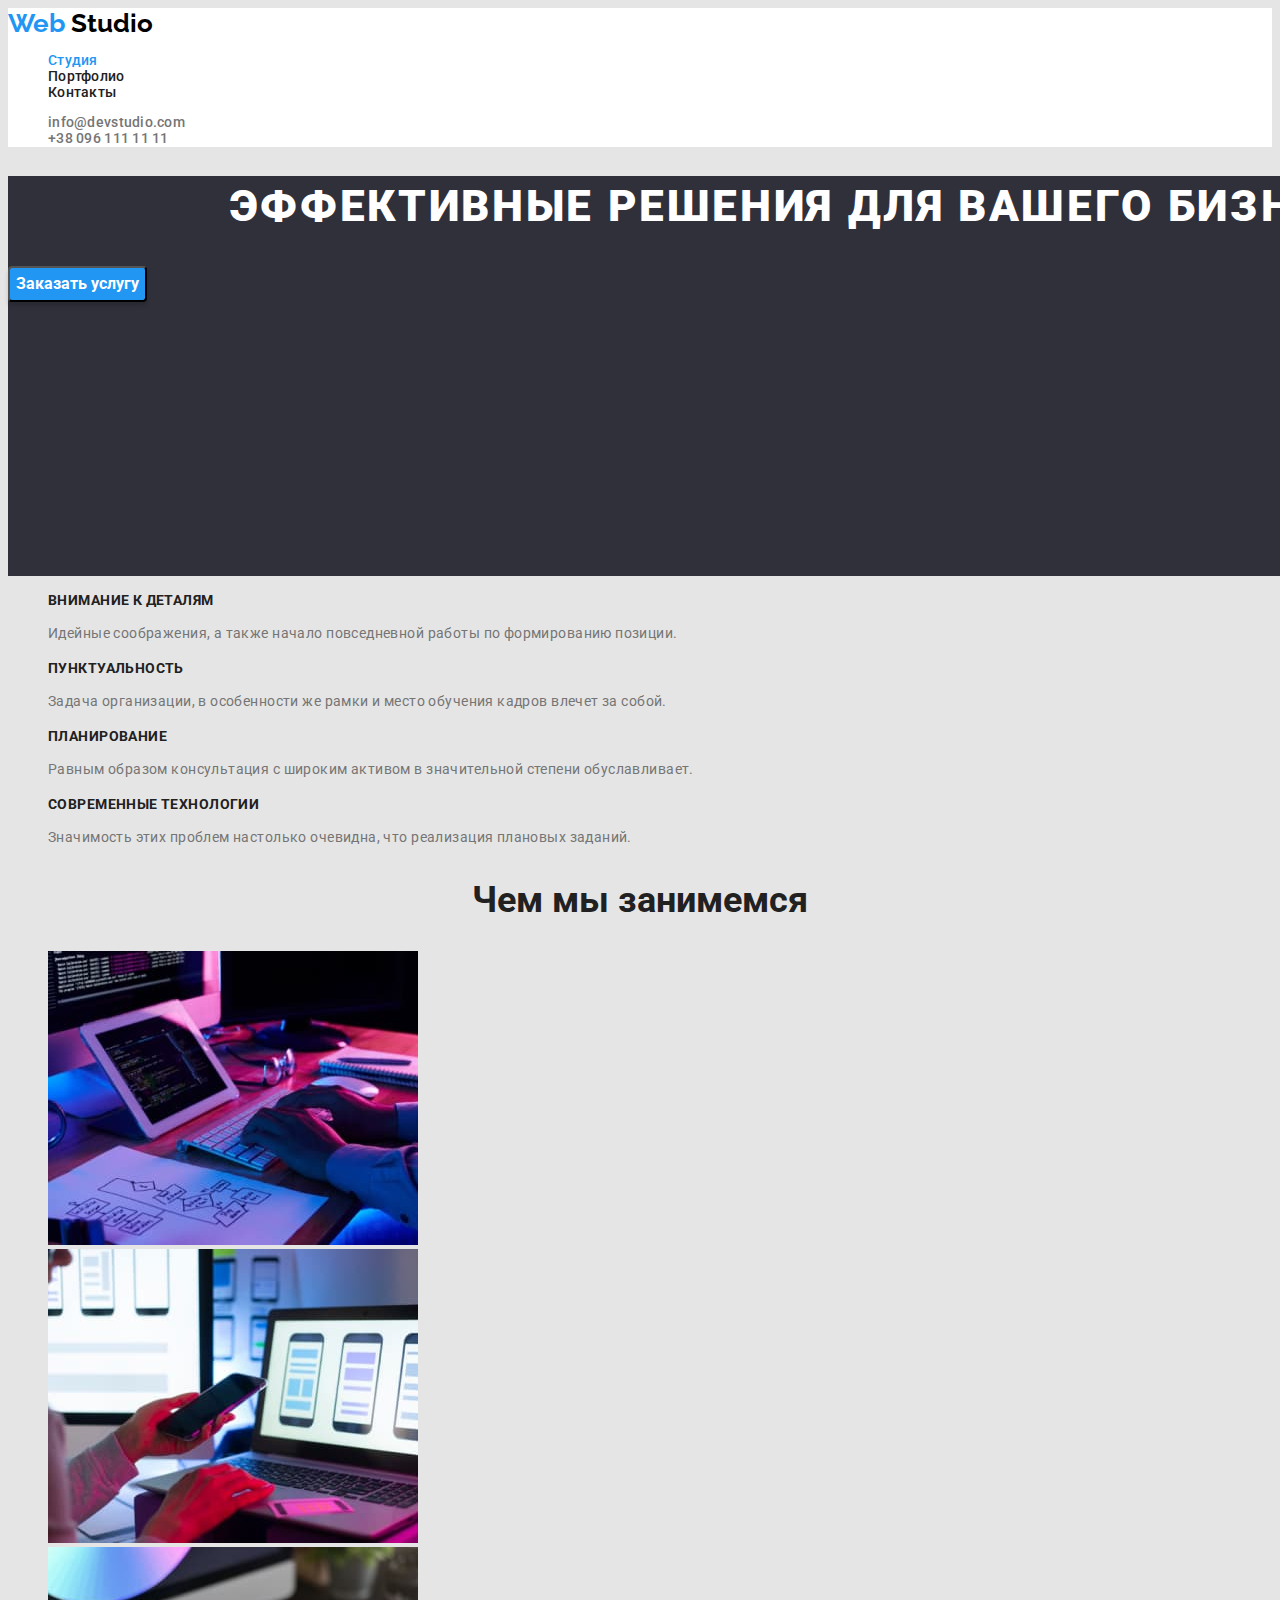
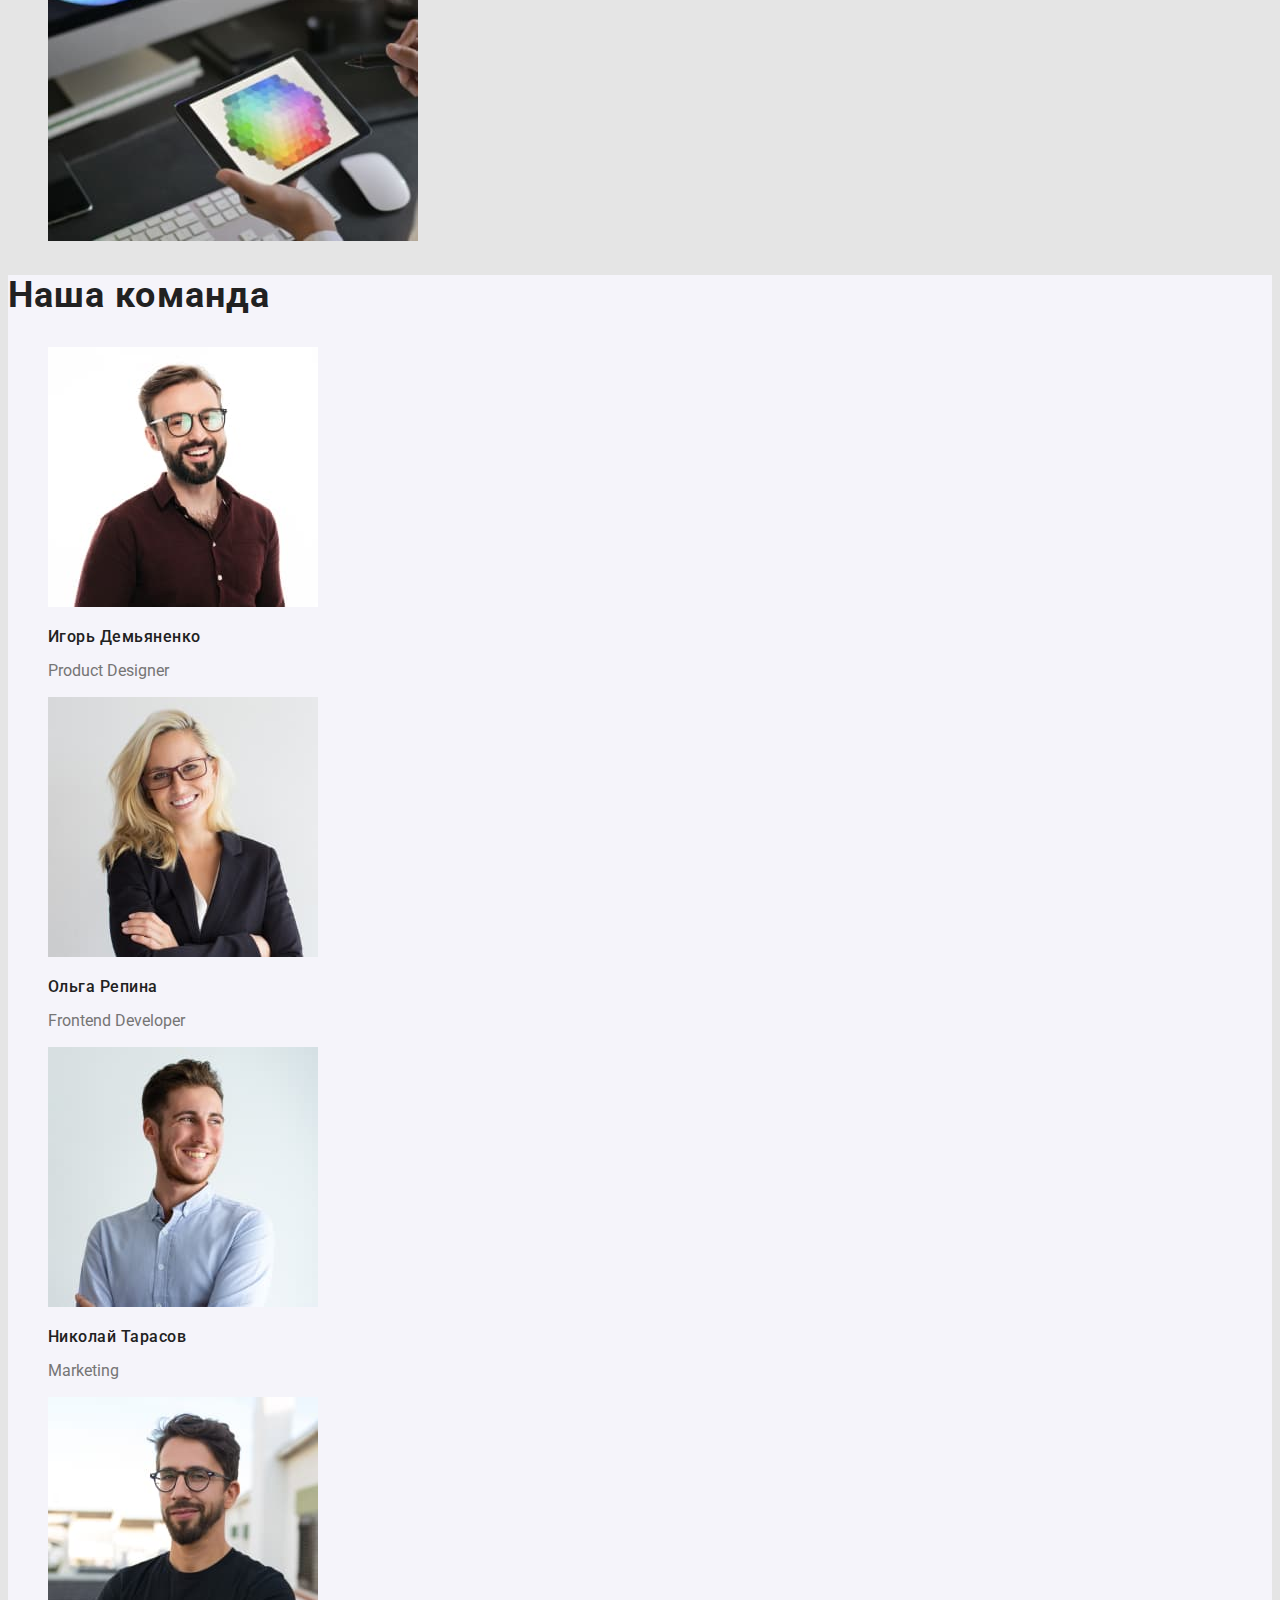
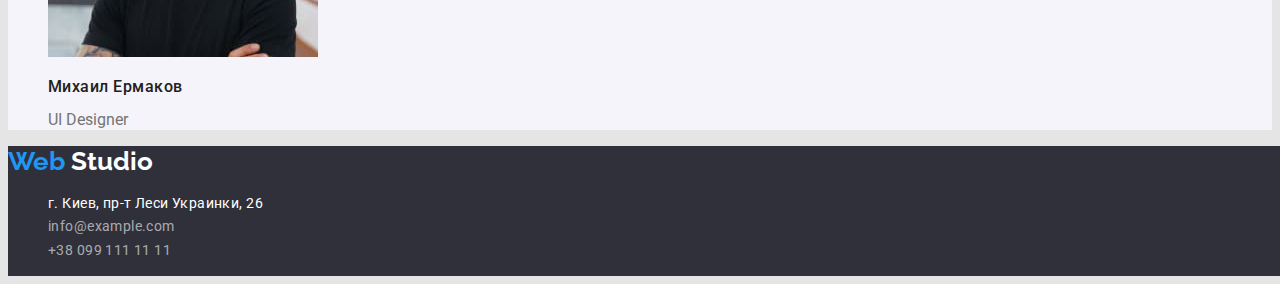
==== index.html @ c4d2dd44 "img" ====
<!DOCTYPE html>
<html lang="en">
    <head>
        <meta charset="UTF-8">
        <meta http-equiv="X-UA-Compatible" content="IE=edge">
        <meta name="viewport" content="width=device-width, initial-scale=1.0">
        <title>WebStudio</title>
        
        <link rel="preconnect" href="https://fonts.googleapis.com">
        <link rel="preconnect" href="https://fonts.gstatic.com" crossorigin>
        <link href="https://fonts.googleapis.com/css2?family=Raleway:wght@700&family=Roboto:wght@400;500;700;900&display=swap" rel="stylesheet">
        <link rel="stylesheet" href="./css/styles.css">
    </head>
    <body>
        <!--Шапка сторінки-->
        <header class="page-header">
            <div class="container">
                <a class="web-studio-link" href="">
                    <span class="web-studio-color-web"> Web </span>
                    <span class="web-studio-color-studio">Studio</span>
                </a>
        <!--Навігація-->
        <nav>
            <ul class="navigation-links list">
                <li> <a class="link current" href="">Студия</a></li>
                <li> <a class="link" href="./portfolio.html">Портфолио</a></li>
                <li> <a class="link" href="#contact">Контакты</a></li>
            </ul>
        </nav>
        <!--Контакты-->
             <ul class="navigation-links list">
                <li><a class="link contacts-mail-links" href="mailto:info@devstudio.com">info@devstudio.com</a></li>
                <li><a class="link contacts-tel-links" href="tel:+380961111111">+38 096 111 11 11</a></li>
            </ul>
            </div>
        </header>
        <!--секция заказа-->
        <main>
            <section class="order">
                <div class="order-title">
                    <h1 class="order-text">Эффективные решения для вашего бизнеса</h1>
                    <button class="order-button" type="button"><span class="button-text">Заказать услугу</span></button>
                </div>
            </section>
            
            <!--секция о нас-->
            <section>
                <ul class="list">
                    <li><h3 class="title">Внимание к деталям</h3>
                    <p class="title-content">Идейные соображения, а также начало повседневной работы по формированию позиции.</p></li>

                    <li><h3 class="title">Пунктуальность</h3>
                        <p class="title-content">Задача организации, в особенности же рамки и место обучения кадров влечет за собой.</p></li>
                        
                        <li><h3 class="title">Планирование</h3>
                            <p class="title-content">Равным образом консультация с широким активом в значительной степени обуславливает.</p></li>

                            <li><h3 class="title">Современные технологии</h3>
                                <p class="title-content"> Значимость этих проблем настолько очевидна, что реализация плановых заданий.</p></li>
                </ul>
            </section>
            <!--Чем мы занимаемся-->
            <section class="work-section">
                <h2 class="title-work">  Чем мы занимемся</h2>
                <ul class="list">
                    <li><img src="./images/work.jpg" alt="work" width="370" height="294"> </li>
                    <li> <img src="./images/computer.jpg" alt="computer" width="370" height="294"></li>
                    <li><img src="./images/tablet.jpg" alt="tablet" width="370" height="294"></li>
                </ul>
            </section>
            <!--Наша команда-->
            <section class="team-section">
                <h2 class="title-team">Наша команда</h2>
                <ul class="list">
                    <li><img src="./images/img-1.jpg" alt="Игорь Демьяненко" width="270" height="260"><h3 class="team-subtitle">Игорь Демьяненко</h3><p class="team-functions">Product Designer</p></li>
                    <li><img src="./images/img-2.jpg" alt="Ольга Репина" width="270" height="260"><h3 class="team-subtitle">Ольга Репина</h3><p class="team-functions">Frontend Developer</p></li>
                    <li><img src="./images/img-3.jpg" alt="Николай Тарасов" width="270" height="260"><h3 class="team-subtitle">Николай Тарасов</h3><p class="team-functions">Marketing</p></li>
                    <li><img src="./images/img-4.jpg" alt="Михаил Ермаков" width="270" height="260"><h3 class="team-subtitle">Михаил Ермаков</h3><p class="team-functions">UI Designer</p></li>
                </ul>
            </section>
        </main>
        <footer class="contact">
            <a class="web-studio-link" href="">
                <span class="web-studio-color-web"> Web </span>
                <span class="web-studio-color-studio-footer">Studio</span>
            </a>
            <address>
                <ul id="contact" class="list list-contact">
                    <li><a class="link contact-link-maps" href=" https://www.google.com/maps/place/%D0%B1%D1%83%D0%BB%D1%8C%D0%B2%D0%B0%D1%80+%D0%9B%D0%B5%D1%81%D1%96+%D0%A3%D0%BA%D1%80%D0%B0%D1%97%D0%BD%D0%BA%D0%B8,+26,+%D0%9A%D0%B8%D1%97%D0%B2,+02000/@50.4265804,30.5296525,15z/data=!3m1!4b1!4m5!3m4!1s0x40d4cf0e033ecbe9:0x57a4dffefec77da0!8m2!3d50.4265807!4d30.5383858"> г. Киев, пр-т Леси Украинки, 26</a></li>
                    <li><a class="link contact-link-mail" href="mailto:info@example.com">info@example.com</a></li>
                    <li><a class="link contact-link-tel" href="tel:+380991111111">+38 099 111 11 11</a></li>
                </ul>
            </address>
        </footer>
    </body>
</html>
---- css/styles.css ----
body{
  
  font-family: 'Roboto', sans-serif;
  font-weight: normal;
  background: #E5E5E5;
  color: #212121;
}
.img {
  display: block;
  max-width: 100%;
  height: auto;
}
:root{
  --brand-color: #212121;

}
.link{
  color: #212121;
  text-decoration: none;
}
/*header*/
.page-header{
  background: #FFFFFF;

}
.list{
  list-style: none;
}
.web-studio-link{
  text-decoration: none;

}

.web-studio-color-web{
  font-weight: bold;
  font-size: 26px;
  line-height: 31px;
  color: #2196F3;
  font-family: Raleway;
  font-style: normal;
  font-weight: bold;
  font-size: 26px;
  line-height: 1.19;
  
  
  
}
.web-studio-color-studio{
  font-weight: bold;
  font-size: 26px;
  line-height: 31px;
  color: #000;
  font-family: Raleway;
  font-style: normal;
  font-weight: bold;
  font-size: 26px;
  line-height: 1.19;

}
/*nav */

.navigation-links{
  font-weight: 500;
  font-size: 14px;
  letter-spacing: 0.02em;
  line-height: 1.14;
  
}
.contacts-mail-links,
.contacts-tel-links{
  color: #757575
}
.navigation-links .link:hover,
.navigation-links .link:focus{
  color: #2196F3;
  
}
.current{
  color:#2196F3 ;
}
.contacts-mail-links .link:hover,
.contacts-mail-links .link:focus{
  color: #2196F3;
}


/*order-main */

.order{
  width: 1600px;
  height: 400px;
  left: 0px;
  top: 80px;

  background: #2F303A;
}
.order-text{
 
  font-weight: 900;
  font-size: 44px;
  line-height: 60px;
  text-align: center;
  color: #fff;
  letter-spacing: 0.06em;
  text-transform: uppercase;
}
/*button */

.order-button{

  background: #2196F3;
  box-shadow: 0px 4px 4px rgba(0, 0, 0, 0.15);
  border-radius: 4px;
  color: #fff;

}
.order-button .button:hover,
.order-button .button:focus{
  color: #188CE8;
}
.button-text{
  font-family: Roboto;
  font-style: normal;
  font-weight: bold;
  font-size: 16px;
  line-height: 1.87;
  
}
/*title */


.title{
  font-weight: bold;
  font-size: 14px;
  line-height: 1,14;
  letter-spacing: 0.03em;
  text-transform: uppercase;
}

.title-content{
  font-size: 14px;
  line-height: 1.71;
  color: #757575;
  letter-spacing: 0.03em;
}
.work-section{
  background: #E5E5E5;
}
.title-work{
  font-weight: bold;
  font-size: 36px;
  line-height: 1.16;
  text-align: center;
  }
  /* team*/
  .team-section{
    background: #F5F4FA;
  }
  .title-team{
    font-weight: bold;
    font-size: 36px;
    line-height: 1.16;
    letter-spacing: 0.03em;
  }
.team-subtitle{
  font-weight: 500;
  font-size: 16px;
  line-height: 1.187;
  letter-spacing: 0.03em;
}
.team-functions{
  font-size: 16px;
  line-height: 1.18;
  color: #757575;
}
/*contact */

.contact{
width: 1600px;
height: 130px;
left: 0px;
top: 2097px;
background: #2F303A;
}
.contact-link{
  color: #757575;
}
.list-contact .link:hover,
.list-contact .link:focus{
  color: #2196F3;
}

/*button*/
.button-portfolio,
.order-button{
  cursor: pointer;
}
.button-portfolio{ 
  background: #F5F4FA;
  border-radius: 4px;
  color: var(--brand-color);
}

.button-portfolio:hover,
.button-portfolio:focus{
  background-color: #2196F3;
  color: #F5F4FA;
}
.current{
 color: #2196F3;
}
.button-all{
  
  font-family: Roboto;
 
  font-weight: 500;
  font-size: 16px;
  line-height: 1.62;
  letter-spacing: 0.03em;
  width: 73px;
  height: 38px;
  left: 495px;
  top: 174px;
}
.button-web{
  font-family: Roboto;
  font-weight: 500;
  font-size: 16px;
  line-height: 1.62;
  letter-spacing: 0.03em;
  width: 128px;
  height: 38px;
  left: 576px;
  top: 174px;
}
.button-app{
  font-family: Roboto;
  font-weight: 500;
  font-size: 16px;
  line-height: 1.62;
  letter-spacing: 0.03em;
  width: 145px;
  height: 38px;
  left: 712px;
  top: 174px;
}
.button-design{
  font-family: Roboto;
  font-weight: 500;
  font-size: 16px;
  line-height: 1.62;
  letter-spacing: 0.03em;
  width: 103px;
  height: 38px;
  left: 865px;
  top: 174px;
}
.button-marketing{
  font-family: Roboto;
  font-weight: 500;
  font-size: 16px;
  line-height: 1.62;
  letter-spacing: 0.03em;
  width: 130px;
  height: 38px;
  left: 976px;
  top: 174px;
}

/*portfolio */
.portfolio{
  font-weight: 500;
  font-size: 16px;
  line-height: 1.62;
}
.title-portfolio{
  font-weight: bold;
  font-size: 18px;
  line-height: 2;
  letter-spacing: 0.06em;
}


.title-function{

  font-size: 16px;
  line-height: 1.87;
  color: #757575;
  letter-spacing: 0.03em;
}

/*footer*/
.web-studio-color-studio-footer{
  font-weight: bold;
  font-size: 26px;
  line-height: 31px;
  color: #fff;
  font-family: Raleway;
  font-style: normal;
  font-weight: bold;
  font-size: 26px;
  line-height: 1.19;
}
  .contact-link-maps{
  font-style: normal;
  font-weight: normal;
  font-size: 14px;
  line-height: 1.5;
  color: #fff;
  letter-spacing: 0.03em;
  } 
.contact-link-mail,
.contact-link-tel{
  font-style: normal;
  font-weight: normal;
  font-size: 14px;
  line-height: 24px;
  letter-spacing: 0.03em;
  color: rgba(255, 255, 255, 0.6);
  }
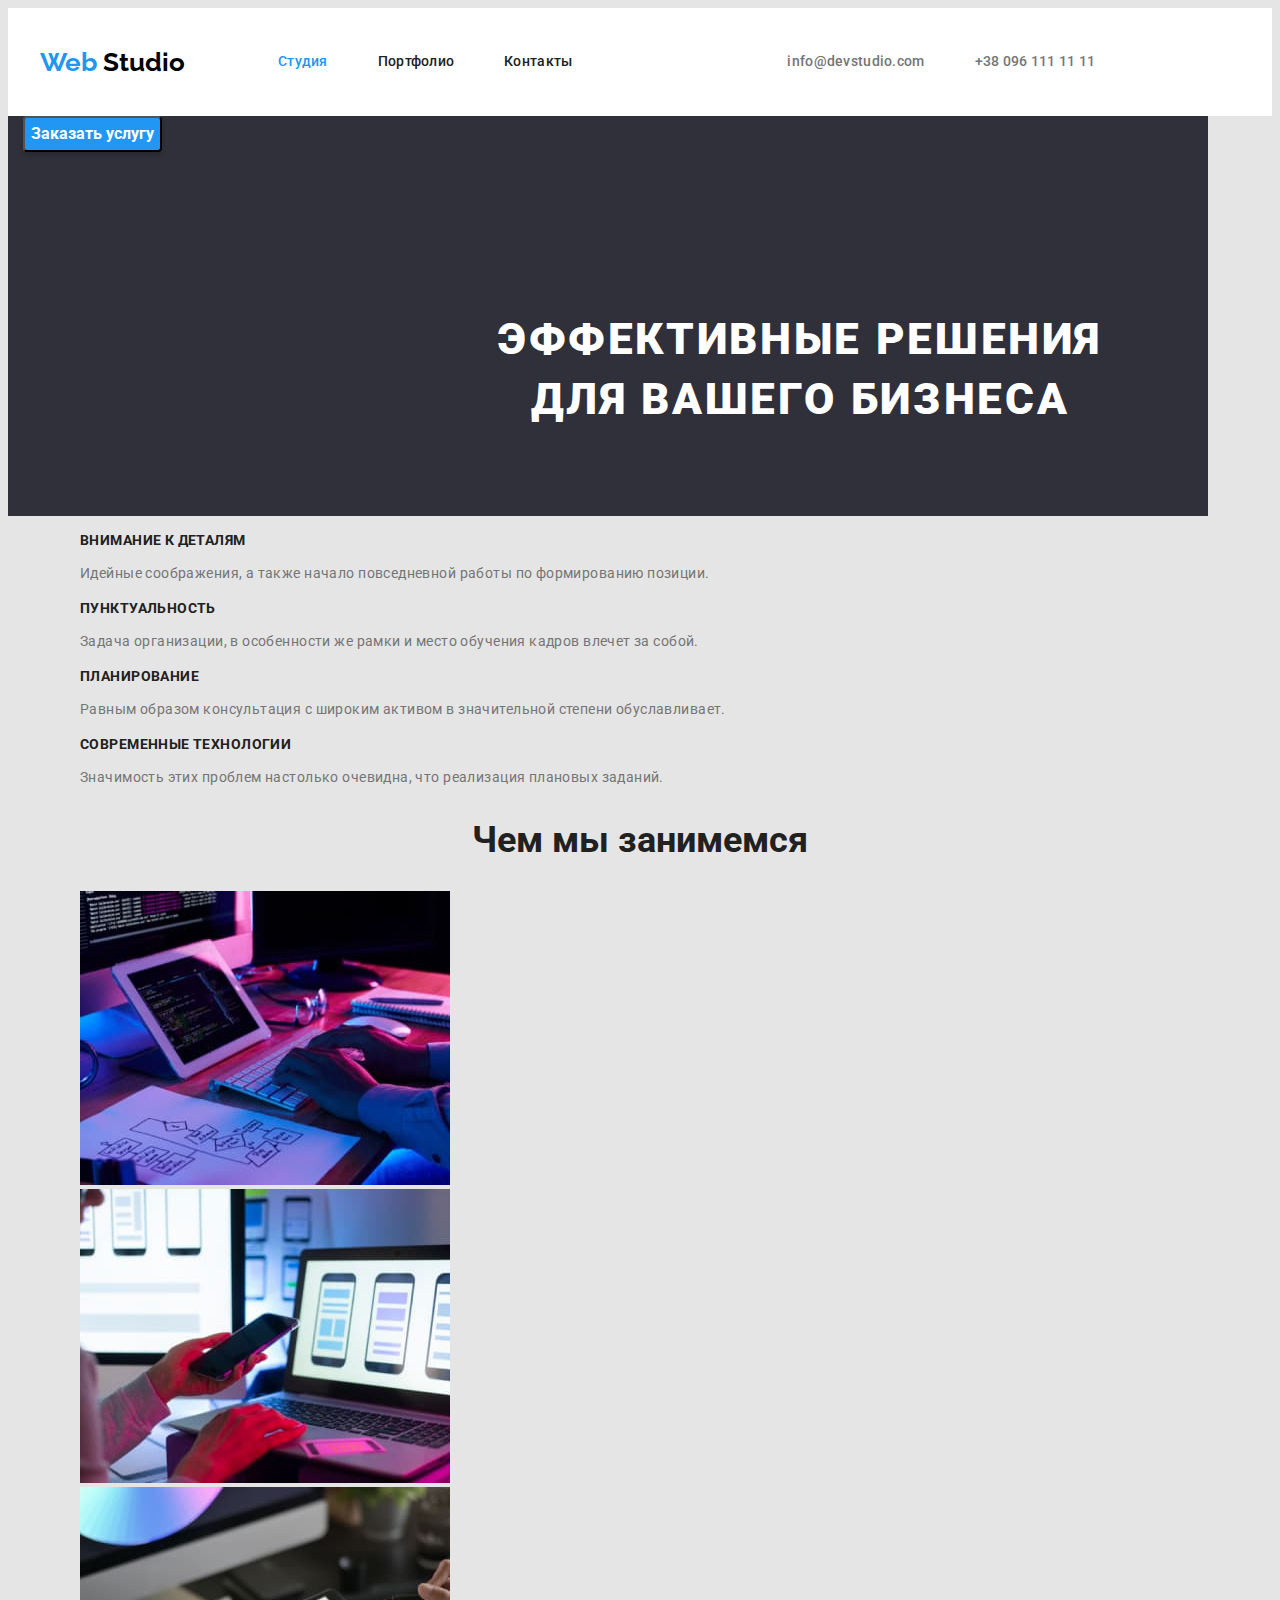
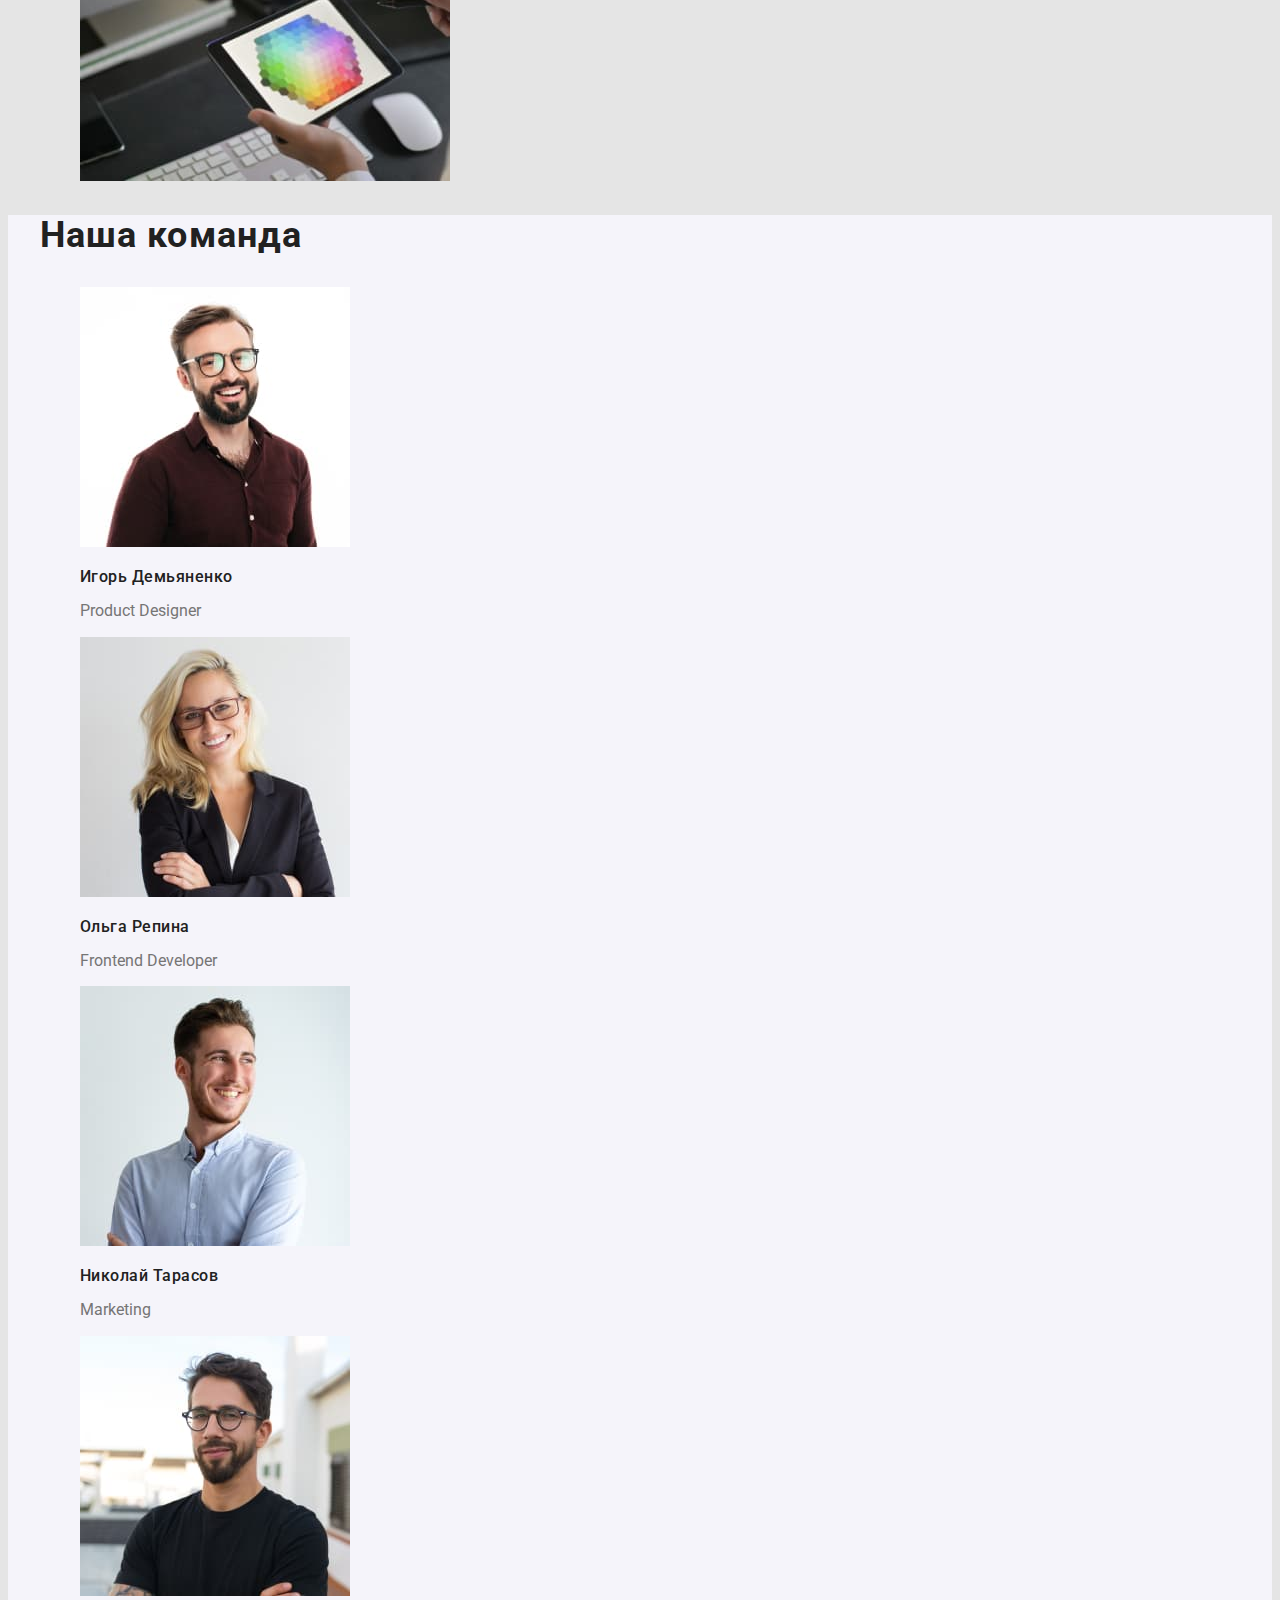
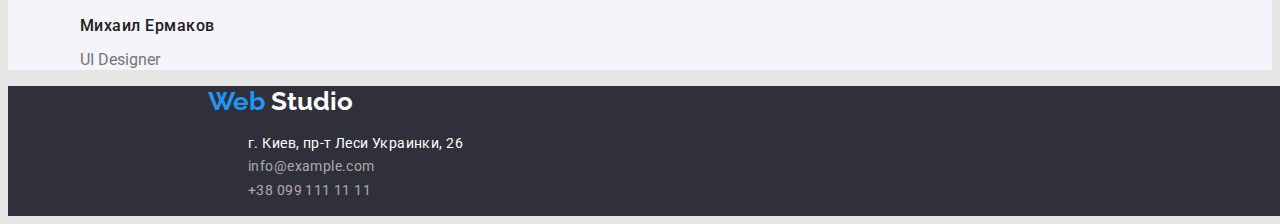
==== commit c8b06f78: "margin nav" ====
--- a/index.html
+++ b/index.html
@@ -12,32 +12,35 @@
         <link rel="stylesheet" href="./css/styles.css">
     </head>
     <body>
+        
         <!--Шапка сторінки-->
         <header class="page-header">
-            <div class="container">
+            <div class="container header-container">
                 <a class="web-studio-link" href="">
                     <span class="web-studio-color-web"> Web </span>
                     <span class="web-studio-color-studio">Studio</span>
                 </a>
         <!--Навігація-->
-        <nav>
-            <ul class="navigation-links list">
-                <li> <a class="link current" href="">Студия</a></li>
-                <li> <a class="link" href="./portfolio.html">Портфолио</a></li>
-                <li> <a class="link" href="#contact">Контакты</a></li>
+        <nav >
+            <ul class="navigation-links list ">
+                <li class="navigation-list"> <a class="link current" href="">Студия</a></li>
+                <li class="navigation-list"> <a class="link" href="./portfolio.html">Портфолио</a></li>
+                <li > <a class="link" href="#contact">Контакты</a></li>
             </ul>
         </nav>
         <!--Контакты-->
-             <ul class="navigation-links list">
-                <li><a class="link contacts-mail-links" href="mailto:info@devstudio.com">info@devstudio.com</a></li>
-                <li><a class="link contacts-tel-links" href="tel:+380961111111">+38 096 111 11 11</a></li>
-            </ul>
+                <div class="header-connect">
+                    <ul class="navigation-links list">
+                        <li><a class="link contacts-mail-links" href="mailto:info@devstudio.com">info@devstudio.com</a></li>
+                        <li><a class="link contacts-tel-links" href="tel:+380961111111">+38 096 111 11 11</a></li>
+                    </ul>
+                </div>
             </div>
         </header>
         <!--секция заказа-->
         <main>
             <section class="order">
-                <div class="order-title">
+                <div class="order-title container">
                     <h1 class="order-text">Эффективные решения для вашего бизнеса</h1>
                     <button class="order-button" type="button"><span class="button-text">Заказать услугу</span></button>
                 </div>
@@ -45,6 +48,7 @@
             
             <!--секция о нас-->
             <section>
+                <div class="container">
                 <ul class="list">
                     <li><h3 class="title">Внимание к деталям</h3>
                     <p class="title-content">Идейные соображения, а также начало повседневной работы по формированию позиции.</p></li>
@@ -58,18 +62,22 @@
                             <li><h3 class="title">Современные технологии</h3>
                                 <p class="title-content"> Значимость этих проблем настолько очевидна, что реализация плановых заданий.</p></li>
                 </ul>
+                </div>
             </section>
             <!--Чем мы занимаемся-->
             <section class="work-section">
+                <div class="container">
                 <h2 class="title-work">  Чем мы занимемся</h2>
                 <ul class="list">
                     <li><img src="./images/work.jpg" alt="work" width="370" height="294"> </li>
-                    <li> <img src="./images/computer.jpg" alt="computer" width="370" height="294"></li>
+                    <li><img src="./images/computer.jpg" alt="computer" width="370" height="294"></li>
                     <li><img src="./images/tablet.jpg" alt="tablet" width="370" height="294"></li>
                 </ul>
+            </div>
             </section>
             <!--Наша команда-->
             <section class="team-section">
+                <div class="container">
                 <h2 class="title-team">Наша команда</h2>
                 <ul class="list">
                     <li><img src="./images/img-1.jpg" alt="Игорь Демьяненко" width="270" height="260"><h3 class="team-subtitle">Игорь Демьяненко</h3><p class="team-functions">Product Designer</p></li>
@@ -77,9 +85,11 @@
                     <li><img src="./images/img-3.jpg" alt="Николай Тарасов" width="270" height="260"><h3 class="team-subtitle">Николай Тарасов</h3><p class="team-functions">Marketing</p></li>
                     <li><img src="./images/img-4.jpg" alt="Михаил Ермаков" width="270" height="260"><h3 class="team-subtitle">Михаил Ермаков</h3><p class="team-functions">UI Designer</p></li>
                 </ul>
+                </div>
             </section>
         </main>
         <footer class="contact">
+            <div class="container">
             <a class="web-studio-link" href="">
                 <span class="web-studio-color-web"> Web </span>
                 <span class="web-studio-color-studio-footer">Studio</span>
@@ -91,6 +101,7 @@
                     <li><a class="link contact-link-tel" href="tel:+380991111111">+38 099 111 11 11</a></li>
                 </ul>
             </address>
+            </div>
         </footer>
     </body>
 </html>--- a/css/styles.css
+++ b/css/styles.css
@@ -10,6 +10,11 @@
   max-width: 100%;
   height: auto;
 }
+.container{
+  width: 1200px;
+  margin: 0 auto;
+  padding: 0 15px;
+}
 :root{
   --brand-color: #212121;
 
@@ -17,6 +22,7 @@
 .link{
   color: #212121;
   text-decoration: none;
+  
 }
 /*header*/
 .page-header{
@@ -28,6 +34,8 @@
 }
 .web-studio-link{
   text-decoration: none;
+  margin-right: 93px;
+  
 
 }
 
@@ -58,13 +66,28 @@
 
 }
 /*nav */
-
+.header-container{
+ 
+  display:flex;
+  align-items: center;
+}
+.header-connect{
+  margin-left: 215px;
+}
+.navigation-list:not(:last-child){
+  margin-right: 50px;
+}
 .navigation-links{
   font-weight: 500;
   font-size: 14px;
   letter-spacing: 0.02em;
   line-height: 1.14;
-  
+  display: flex;
+  padding: 32px 0;
+}
+
+.contacts-mail-links{
+  margin-right: 50px;
 }
 .contacts-mail-links,
 .contacts-tel-links{
@@ -87,15 +110,21 @@
 /*order-main */
 
 .order{
-  width: 1600px;
+  width: 1200px;
   height: 400px;
   left: 0px;
   top: 80px;
-
   background: #2F303A;
 }
+.order-tetle{
+  
+}
 .order-text{
- 
+  position: absolute;
+  width: 696px;
+  height: 120px;
+  left: 452px;
+  top: 280px;
   font-weight: 900;
   font-size: 44px;
   line-height: 60px;
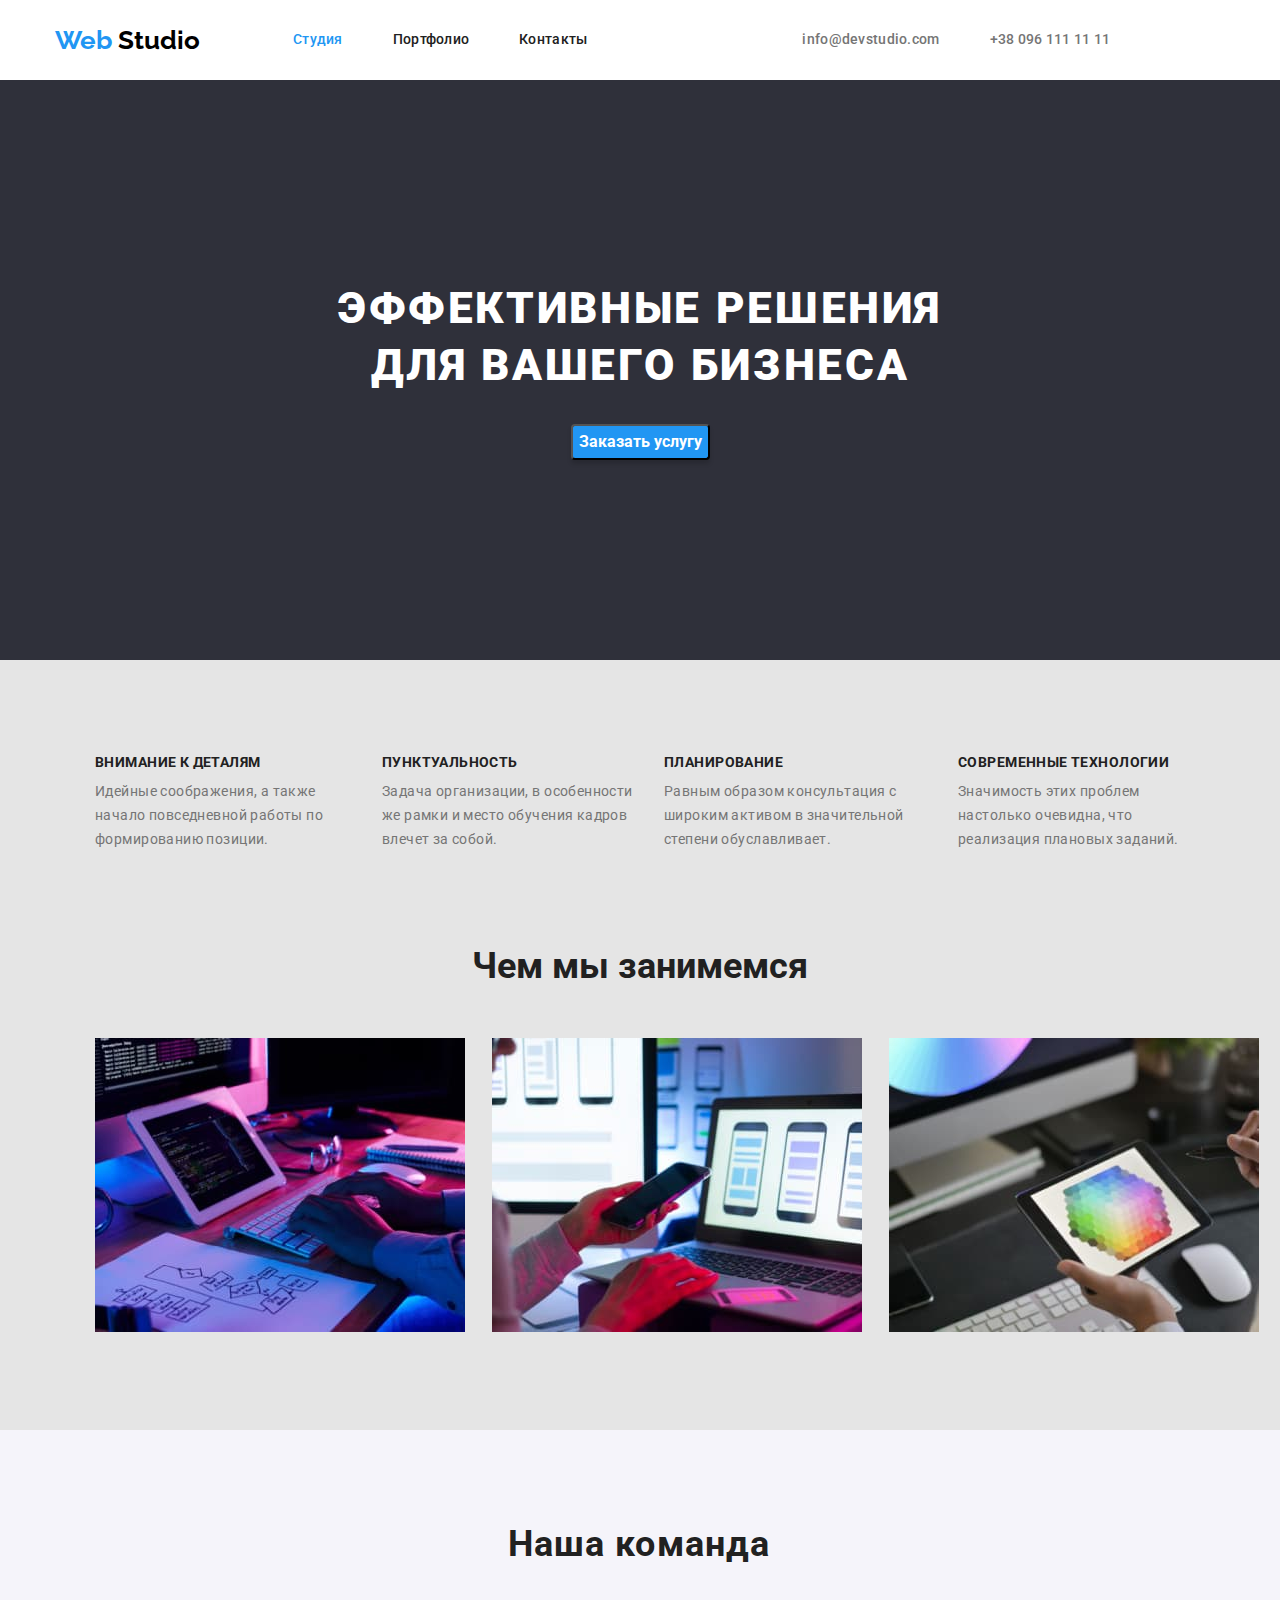
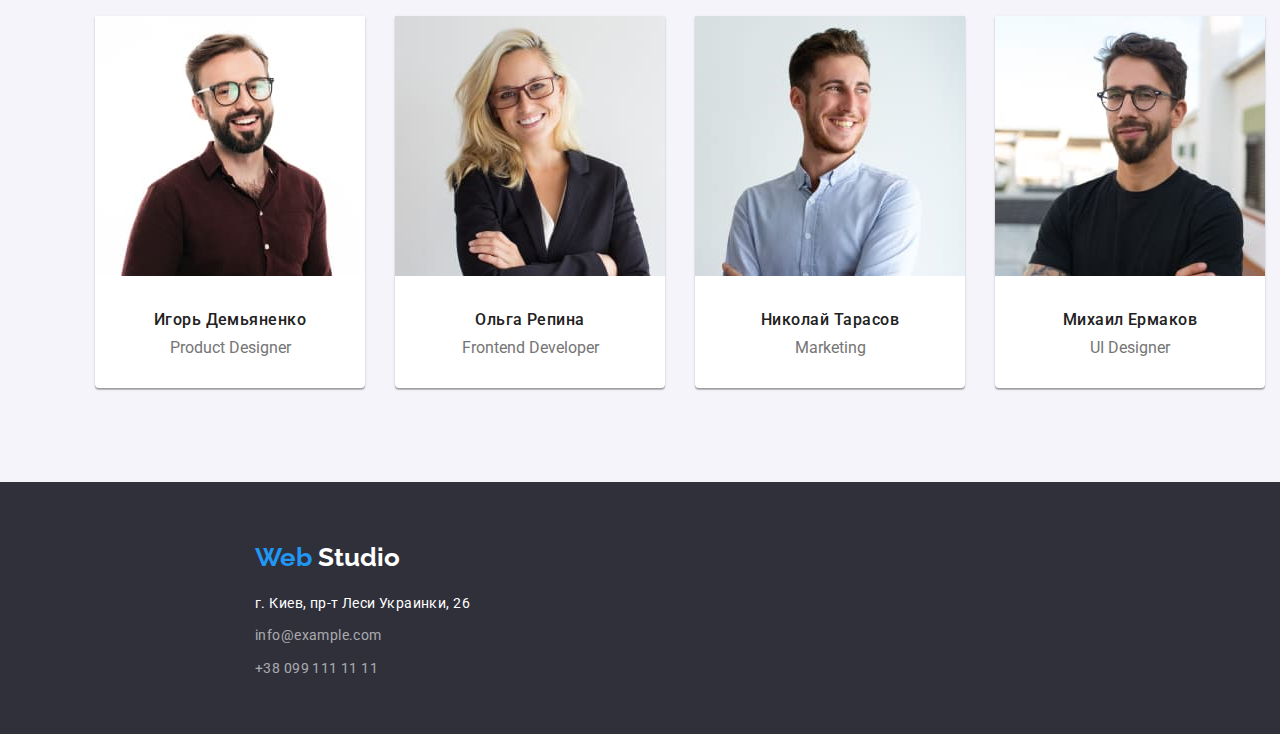
==== commit 4b573846: "portfolio-item" ====
--- a/index.html
+++ b/index.html
@@ -9,6 +9,7 @@
         <link rel="preconnect" href="https://fonts.googleapis.com">
         <link rel="preconnect" href="https://fonts.gstatic.com" crossorigin>
         <link href="https://fonts.googleapis.com/css2?family=Raleway:wght@700&family=Roboto:wght@400;500;700;900&display=swap" rel="stylesheet">
+        <link rel="stylesheet" href="./modern-normalize.css/modern-normalize.css">
         <link rel="stylesheet" href="./css/styles.css">
     </head>
     <body>
@@ -47,9 +48,9 @@
             </section>
             
             <!--секция о нас-->
-            <section>
+            <section class="title-section">
                 <div class="container">
-                <ul class="list">
+                <ul class="list title-list">
                     <li><h3 class="title">Внимание к деталям</h3>
                     <p class="title-content">Идейные соображения, а также начало повседневной работы по формированию позиции.</p></li>
 
@@ -68,10 +69,10 @@
             <section class="work-section">
                 <div class="container">
                 <h2 class="title-work">  Чем мы занимемся</h2>
-                <ul class="list">
-                    <li><img src="./images/work.jpg" alt="work" width="370" height="294"> </li>
-                    <li><img src="./images/computer.jpg" alt="computer" width="370" height="294"></li>
-                    <li><img src="./images/tablet.jpg" alt="tablet" width="370" height="294"></li>
+                <ul class="list work-list">
+                    <li class="work-item"><img src="./images/work.jpg" alt="work" width="370" height="294"> </li>
+                    <li class="work-item"><img src="./images/computer.jpg" alt="computer" width="370" height="294"></li>
+                    <li class="work-item"><img src="./images/tablet.jpg" alt="tablet" width="370" height="294"></li>
                 </ul>
             </div>
             </section>
@@ -79,25 +80,25 @@
             <section class="team-section">
                 <div class="container">
                 <h2 class="title-team">Наша команда</h2>
-                <ul class="list">
-                    <li><img src="./images/img-1.jpg" alt="Игорь Демьяненко" width="270" height="260"><h3 class="team-subtitle">Игорь Демьяненко</h3><p class="team-functions">Product Designer</p></li>
-                    <li><img src="./images/img-2.jpg" alt="Ольга Репина" width="270" height="260"><h3 class="team-subtitle">Ольга Репина</h3><p class="team-functions">Frontend Developer</p></li>
-                    <li><img src="./images/img-3.jpg" alt="Николай Тарасов" width="270" height="260"><h3 class="team-subtitle">Николай Тарасов</h3><p class="team-functions">Marketing</p></li>
-                    <li><img src="./images/img-4.jpg" alt="Михаил Ермаков" width="270" height="260"><h3 class="team-subtitle">Михаил Ермаков</h3><p class="team-functions">UI Designer</p></li>
+                <ul class="list team-list">
+                    <li class="team-item"><img src="./images/img-1.jpg" alt="Игорь Демьяненко" width="270" height="260"><h3 class="team-subtitle">Игорь Демьяненко</h3><p class="team-functions">Product Designer</p></li>
+                    <li class="team-item"><img src="./images/img-2.jpg" alt="Ольга Репина" width="270" height="260"><h3 class="team-subtitle">Ольга Репина</h3><p class="team-functions">Frontend Developer</p></li>
+                    <li class="team-item"><img src="./images/img-3.jpg" alt="Николай Тарасов" width="270" height="260"><h3 class="team-subtitle">Николай Тарасов</h3><p class="team-functions">Marketing</p></li>
+                    <li class="team-item"><img src="./images/img-4.jpg" alt="Михаил Ермаков" width="270" height="260"><h3 class="team-subtitle">Михаил Ермаков</h3><p class="team-functions">UI Designer</p></li>
                 </ul>
                 </div>
             </section>
         </main>
         <footer class="contact">
-            <div class="container">
-            <a class="web-studio-link" href="">
+            <div class="container footer-container">
+            <a class="web-studio-link web-studio-footer" href="">
                 <span class="web-studio-color-web"> Web </span>
                 <span class="web-studio-color-studio-footer">Studio</span>
             </a>
             <address>
                 <ul id="contact" class="list list-contact">
-                    <li><a class="link contact-link-maps" href=" https://www.google.com/maps/place/%D0%B1%D1%83%D0%BB%D1%8C%D0%B2%D0%B0%D1%80+%D0%9B%D0%B5%D1%81%D1%96+%D0%A3%D0%BA%D1%80%D0%B0%D1%97%D0%BD%D0%BA%D0%B8,+26,+%D0%9A%D0%B8%D1%97%D0%B2,+02000/@50.4265804,30.5296525,15z/data=!3m1!4b1!4m5!3m4!1s0x40d4cf0e033ecbe9:0x57a4dffefec77da0!8m2!3d50.4265807!4d30.5383858"> г. Киев, пр-т Леси Украинки, 26</a></li>
-                    <li><a class="link contact-link-mail" href="mailto:info@example.com">info@example.com</a></li>
+                    <li class="maps-item"><a class="link contact-link-maps" href=" https://www.google.com/maps/place/%D0%B1%D1%83%D0%BB%D1%8C%D0%B2%D0%B0%D1%80+%D0%9B%D0%B5%D1%81%D1%96+%D0%A3%D0%BA%D1%80%D0%B0%D1%97%D0%BD%D0%BA%D0%B8,+26,+%D0%9A%D0%B8%D1%97%D0%B2,+02000/@50.4265804,30.5296525,15z/data=!3m1!4b1!4m5!3m4!1s0x40d4cf0e033ecbe9:0x57a4dffefec77da0!8m2!3d50.4265807!4d30.5383858"> г. Киев, пр-т Леси Украинки, 26</a></li>
+                    <li class="mail-item"><a class="link contact-link-mail" href="mailto:info@example.com">info@example.com</a></li>
                     <li><a class="link contact-link-tel" href="tel:+380991111111">+38 099 111 11 11</a></li>
                 </ul>
             </address>
--- a/css/styles.css
+++ b/css/styles.css
@@ -1,14 +1,27 @@
 body{
-  
+ 
   font-family: 'Roboto', sans-serif;
   font-weight: normal;
   background: #E5E5E5;
   color: #212121;
-}
-.img {
-  display: block;
-  max-width: 100%;
-  height: auto;
+  
+}
+h1,h2,h3,h4,h5,h6,
+p,
+ul,li{
+  margin:0;
+}
+.visually-hidden {
+  position: absolute;
+  width: 1px;
+  height: 1px;
+  margin: -1px;
+  border: 0;
+  padding: 0; 
+  white-space: nowrap;
+  clip-path: inset(100%);
+  clip: rect(0 0 0 0);
+  overflow: hidden;
 }
 .container{
   width: 1200px;
@@ -27,7 +40,7 @@
 /*header*/
 .page-header{
   background: #FFFFFF;
-
+  
 }
 .list{
   list-style: none;
@@ -35,35 +48,23 @@
 .web-studio-link{
   text-decoration: none;
   margin-right: 93px;
-  
-
-}
-
-.web-studio-color-web{
   font-weight: bold;
   font-size: 26px;
   line-height: 31px;
-  color: #2196F3;
   font-family: Raleway;
   font-style: normal;
   font-weight: bold;
   font-size: 26px;
   line-height: 1.19;
-  
-  
+
+}
+
+.web-studio-color-web{
+  color: #2196F3;
   
 }
 .web-studio-color-studio{
-  font-weight: bold;
-  font-size: 26px;
-  line-height: 31px;
   color: #000;
-  font-family: Raleway;
-  font-style: normal;
-  font-weight: bold;
-  font-size: 26px;
-  line-height: 1.19;
-
 }
 /*nav */
 .header-container{
@@ -98,6 +99,39 @@
   color: #2196F3;
   
 }
+
+
+.portfolio-list-button{
+  display: flex;
+  justify-content: center;
+  padding-top: 94px;
+  margin-bottom: 50px;
+}
+.portfolio-list{
+  display: flex;
+  flex-wrap: wrap;
+  border: 1px solid #EEEEEE;
+  padding-top: ;
+  background: #E5E5E5
+}
+
+.portfolio-image:not(:nth-child(3n)) {
+  margin-right: 30px;
+  }
+
+.portfolio-image:not(:nth-last-child(-n + 3)) {
+  margin-bottom: 30px;
+    
+}
+.portfolio-image{
+  flex-basis: calc((100% - 60px) /3);
+}
+.img{
+  display: block;
+}
+.portfolio-container{
+ 
+}
 .current{
   color:#2196F3 ;
 }
@@ -110,24 +144,23 @@
 /*order-main */
 
 .order{
-  width: 1200px;
-  height: 400px;
-  left: 0px;
-  top: 80px;
+  padding-top: 200px;
+  padding-bottom: 200px;
+  text-align: center;
   background: #2F303A;
 }
-.order-tetle{
+.order-title{
+  
   
 }
 .order-text{
-  position: absolute;
-  width: 696px;
-  height: 120px;
-  left: 452px;
-  top: 280px;
+  width: 696px;  
+  margin-left: auto;  
+  margin-right: auto;  
+  margin-bottom: 30px;
   font-weight: 900;
   font-size: 44px;
-  line-height: 60px;
+  line-height: 1.3;
   text-align: center;
   color: #fff;
   letter-spacing: 0.06em;
@@ -156,14 +189,25 @@
   
 }
 /*title */
-
+.title-section{
+  
+}
+.title-list{
+  display: flex;
+  align-items: center;
+  padding-bottom: 94px;
+  padding-top: 94px;
+}
 
 .title{
+  
   font-weight: bold;
   font-size: 14px;
   line-height: 1,14;
   letter-spacing: 0.03em;
   text-transform: uppercase;
+  margin-bottom: 10px;
+  
 }
 
 .title-content{
@@ -171,53 +215,78 @@
   line-height: 1.71;
   color: #757575;
   letter-spacing: 0.03em;
+  margin-right: 30px;
 }
 .work-section{
+  text-align: center;
   background: #E5E5E5;
+}
+.work-list{
+  padding-bottom: 94px;
+  display: flex;
+  
+}
+
+.work-item:not(:last-child){
+  margin-right: 27px;
 }
 .title-work{
   font-weight: bold;
   font-size: 36px;
   line-height: 1.16;
-  text-align: center;
+  margin-bottom: 50px;
+  margin-left: auto;  
+  margin-right: auto; 
   }
   /* team*/
+
   .team-section{
     background: #F5F4FA;
-  }
+    text-align: center;
+    display: flex;
+  }
+  .team-list{
+    display: flex;
+    padding-bottom: 94px;
+  }
+
+  .team-item:not(:last-child){
+  margin-right:30px;
+  
+}
+  .team-item{
+    background: #FFFFFF;
+    box-shadow: 0px 1px 3px rgba(0, 0, 0, 0.12), 0px 1px 1px rgba(0, 0, 0, 0.14), 0px 2px 1px rgba(0, 0, 0, 0.2);
+    border-radius: 0px 0px 4px 4px;
+}
   .title-team{
+    width: 264px;
     font-weight: bold;
     font-size: 36px;
     line-height: 1.16;
     letter-spacing: 0.03em;
-  }
+    display: flex;
+    margin-left: auto;  
+    margin-right: auto; 
+    margin-bottom: 50px;
+    padding-top: 94px;
+  }
+  
 .team-subtitle{
   font-weight: 500;
   font-size: 16px;
   line-height: 1.187;
   letter-spacing: 0.03em;
+  margin:30px auto 10px auto;
 }
 .team-functions{
   font-size: 16px;
   line-height: 1.18;
   color: #757575;
+  margin:0 auto 30px auto;
 }
 /*contact */
 
-.contact{
-width: 1600px;
-height: 130px;
-left: 0px;
-top: 2097px;
-background: #2F303A;
-}
-.contact-link{
-  color: #757575;
-}
-.list-contact .link:hover,
-.list-contact .link:focus{
-  color: #2196F3;
-}
 
 /*button*/
 .button-portfolio,
@@ -319,25 +388,56 @@
 }
 
 /*footer*/
+.contact{
+  width: 1600px;
+  height: 252px;
+  left: 0px;
+  top: 2097px;
+  background: #2F303A;
+  padding-top: 60px;
+  margin-left: auto;
+  margin-right: auto;
+  
+}
+.contact-link{
+  color: #757575;
+}
+.list-contact .link:hover,
+.list-contact .link:focus{
+  color: #2196F3;
+}
+
+.footer-container{
+  text-decoration: none;
+ 
+}
+.web-studio-footer{
+  display: inline-block;
+  padding-left: 40px;
+  margin-bottom: 20px;
+}
+
 .web-studio-color-studio-footer{
-  font-weight: bold;
-  font-size: 26px;
-  line-height: 31px;
   color: #fff;
-  font-family: Raleway;
-  font-style: normal;
-  font-weight: bold;
-  font-size: 26px;
-  line-height: 1.19;
-}
-  .contact-link-maps{
+  
+}
+.contact-link-maps{
   font-style: normal;
   font-weight: normal;
   font-size: 14px;
   line-height: 1.5;
   color: #fff;
   letter-spacing: 0.03em;
+  margin-bottom: 20px;
   } 
+  .maps-item{
+    
+    margin-bottom: 9px;
+  }
+  .mail-item{
+    margin-bottom: 9px;
+
+  }
 .contact-link-mail,
 .contact-link-tel{
   font-style: normal;
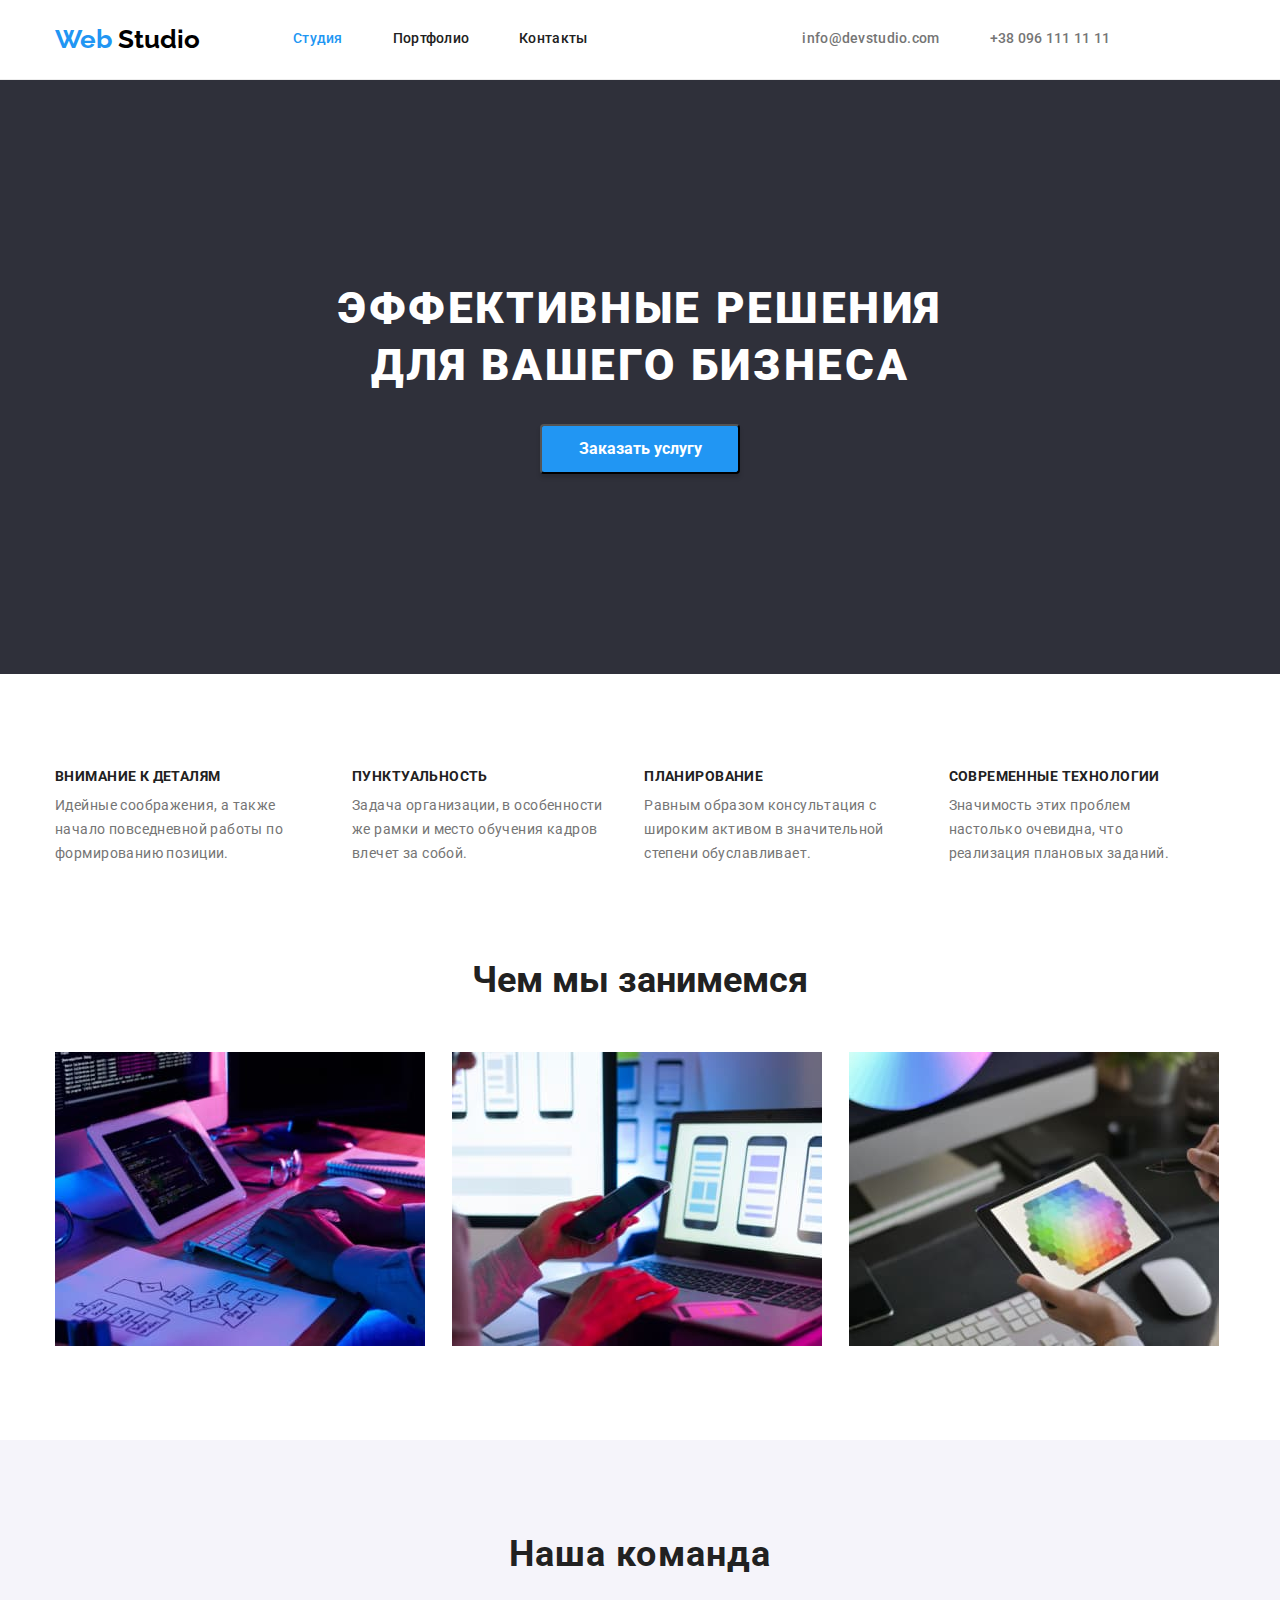
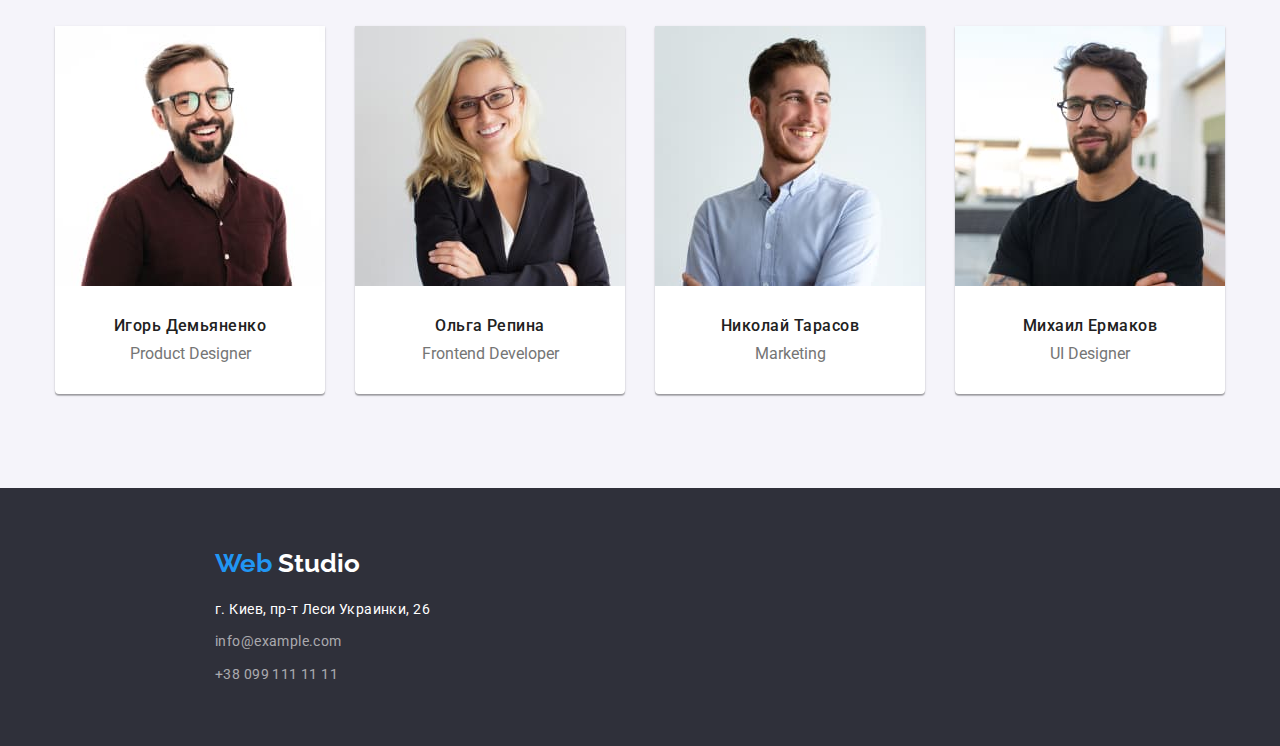
==== commit b5d84cb0: "hw3-v2" ====
--- a/index.html
+++ b/index.html
@@ -24,9 +24,9 @@
         <!--Навігація-->
         <nav >
             <ul class="navigation-links list ">
-                <li class="navigation-list"> <a class="link current" href="">Студия</a></li>
-                <li class="navigation-list"> <a class="link" href="./portfolio.html">Портфолио</a></li>
-                <li > <a class="link" href="#contact">Контакты</a></li>
+                <li class="navigation-list"> <a class="link current link-studio" href="">Студия</a></li>
+                <li class="navigation-list"> <a class="link link-portfolio" href="./portfolio.html">Портфолио</a></li>
+                <li > <a class="link link-contact" href="#contact">Контакты</a></li>
             </ul>
         </nav>
         <!--Контакты-->
--- a/css/styles.css
+++ b/css/styles.css
@@ -10,6 +10,11 @@
 p,
 ul,li{
   margin:0;
+  padding: 0;
+}
+img{
+  display: block;
+  max-width: 100%;
 }
 .visually-hidden {
   position: absolute;
@@ -56,6 +61,7 @@
   font-weight: bold;
   font-size: 26px;
   line-height: 1.19;
+  padding: 24px 0;
 
 }
 
@@ -67,10 +73,15 @@
   color: #000;
 }
 /*nav */
+.page-header{
+  border-bottom: 1px solid #ECECEC;
+ 
+}
 .header-container{
- 
+  
   display:flex;
   align-items: center;
+  
 }
 .header-connect{
   margin-left: 215px;
@@ -84,9 +95,15 @@
   letter-spacing: 0.02em;
   line-height: 1.14;
   display: flex;
-  padding: 32px 0;
-}
-
+  
+}
+.link-contact,
+.link-portfolio,
+.link-studio,
+.contacts-mail-links,
+.contacts-tel-links{
+  padding: 24px 0;
+}
 .contacts-mail-links{
   margin-right: 50px;
 }
@@ -100,37 +117,45 @@
   
 }
 
-
+.portfolio-section{
+  background: #FFFFFF;
+  padding-bottom: 94px;
+  padding-top: 94px;
+}
 .portfolio-list-button{
   display: flex;
   justify-content: center;
-  padding-top: 94px;
+  
   margin-bottom: 50px;
 }
 .portfolio-list{
   display: flex;
-  flex-wrap: wrap;
-  border: 1px solid #EEEEEE;
-  padding-top: ;
-  background: #E5E5E5
-}
-
-.portfolio-image:not(:nth-child(3n)) {
-  margin-right: 30px;
-  }
-
-.portfolio-image:not(:nth-last-child(-n + 3)) {
-  margin-bottom: 30px;
-    
-}
+  flex-wrap: wrap;  
+  margin-top: -30px; 
+  margin-left: -30px;
+}
+
 .portfolio-image{
-  flex-basis: calc((100% - 60px) /3);
-}
-.img{
-  display: block;
-}
+  flex-basis: calc(100% / 3 - 30px);
+  margin-left: 30px;
+  margin-top: 30px;
+  outline: 1px solid #EEEEEE;
+
+}
+.portfolio-paragraf{
+  padding: 20px 24px;
+}
+.title-portfolio{
+  margin-bottom: 4px;
+  
+}
+.title-portfolio-function{
+  color: #757575;
+
+}
+
 .portfolio-container{
- 
+  margin: 0 auto;
 }
 .current{
   color:#2196F3 ;
@@ -174,6 +199,8 @@
   box-shadow: 0px 4px 4px rgba(0, 0, 0, 0.15);
   border-radius: 4px;
   color: #fff;
+  width: 200px;
+  height: 50px;
 
 }
 .order-button .button:hover,
@@ -190,13 +217,14 @@
 }
 /*title */
 .title-section{
-  
+  background: #fff;
+  padding-bottom: 94px;
+  padding-top: 94px;
 }
 .title-list{
   display: flex;
   align-items: center;
-  padding-bottom: 94px;
-  padding-top: 94px;
+ 
 }
 
 .title{
@@ -219,10 +247,11 @@
 }
 .work-section{
   text-align: center;
-  background: #E5E5E5;
+  background: #fff;
+  padding-bottom: 94px;
 }
 .work-list{
-  padding-bottom: 94px;
+  
   display: flex;
   
 }
@@ -244,10 +273,11 @@
     background: #F5F4FA;
     text-align: center;
     display: flex;
+    padding-bottom: 94px;
   }
   .team-list{
     display: flex;
-    padding-bottom: 94px;
+    
   }
 
   .team-item:not(:last-child){
@@ -260,7 +290,7 @@
     border-radius: 0px 0px 4px 4px;
 }
   .title-team{
-    width: 264px;
+    justify-content: center;
     font-weight: bold;
     font-size: 36px;
     line-height: 1.16;
@@ -297,6 +327,8 @@
   background: #F5F4FA;
   border-radius: 4px;
   color: var(--brand-color);
+  margin-right: 8px; 
+
 }
 
 .button-portfolio:hover,
@@ -390,11 +422,8 @@
 /*footer*/
 .contact{
   width: 1600px;
-  height: 252px;
-  left: 0px;
-  top: 2097px;
   background: #2F303A;
-  padding-top: 60px;
+  padding: 60px 0;
   margin-left: auto;
   margin-right: auto;
   
@@ -405,15 +434,18 @@
 .list-contact .link:hover,
 .list-contact .link:focus{
   color: #2196F3;
-}
-
+  
+}
+.list-contact{
+  
+}
 .footer-container{
   text-decoration: none;
  
 }
 .web-studio-footer{
   display: inline-block;
-  padding-left: 40px;
+  padding: 0;
   margin-bottom: 20px;
 }
 
@@ -446,4 +478,5 @@
   line-height: 24px;
   letter-spacing: 0.03em;
   color: rgba(255, 255, 255, 0.6);
-  }+  }
+ 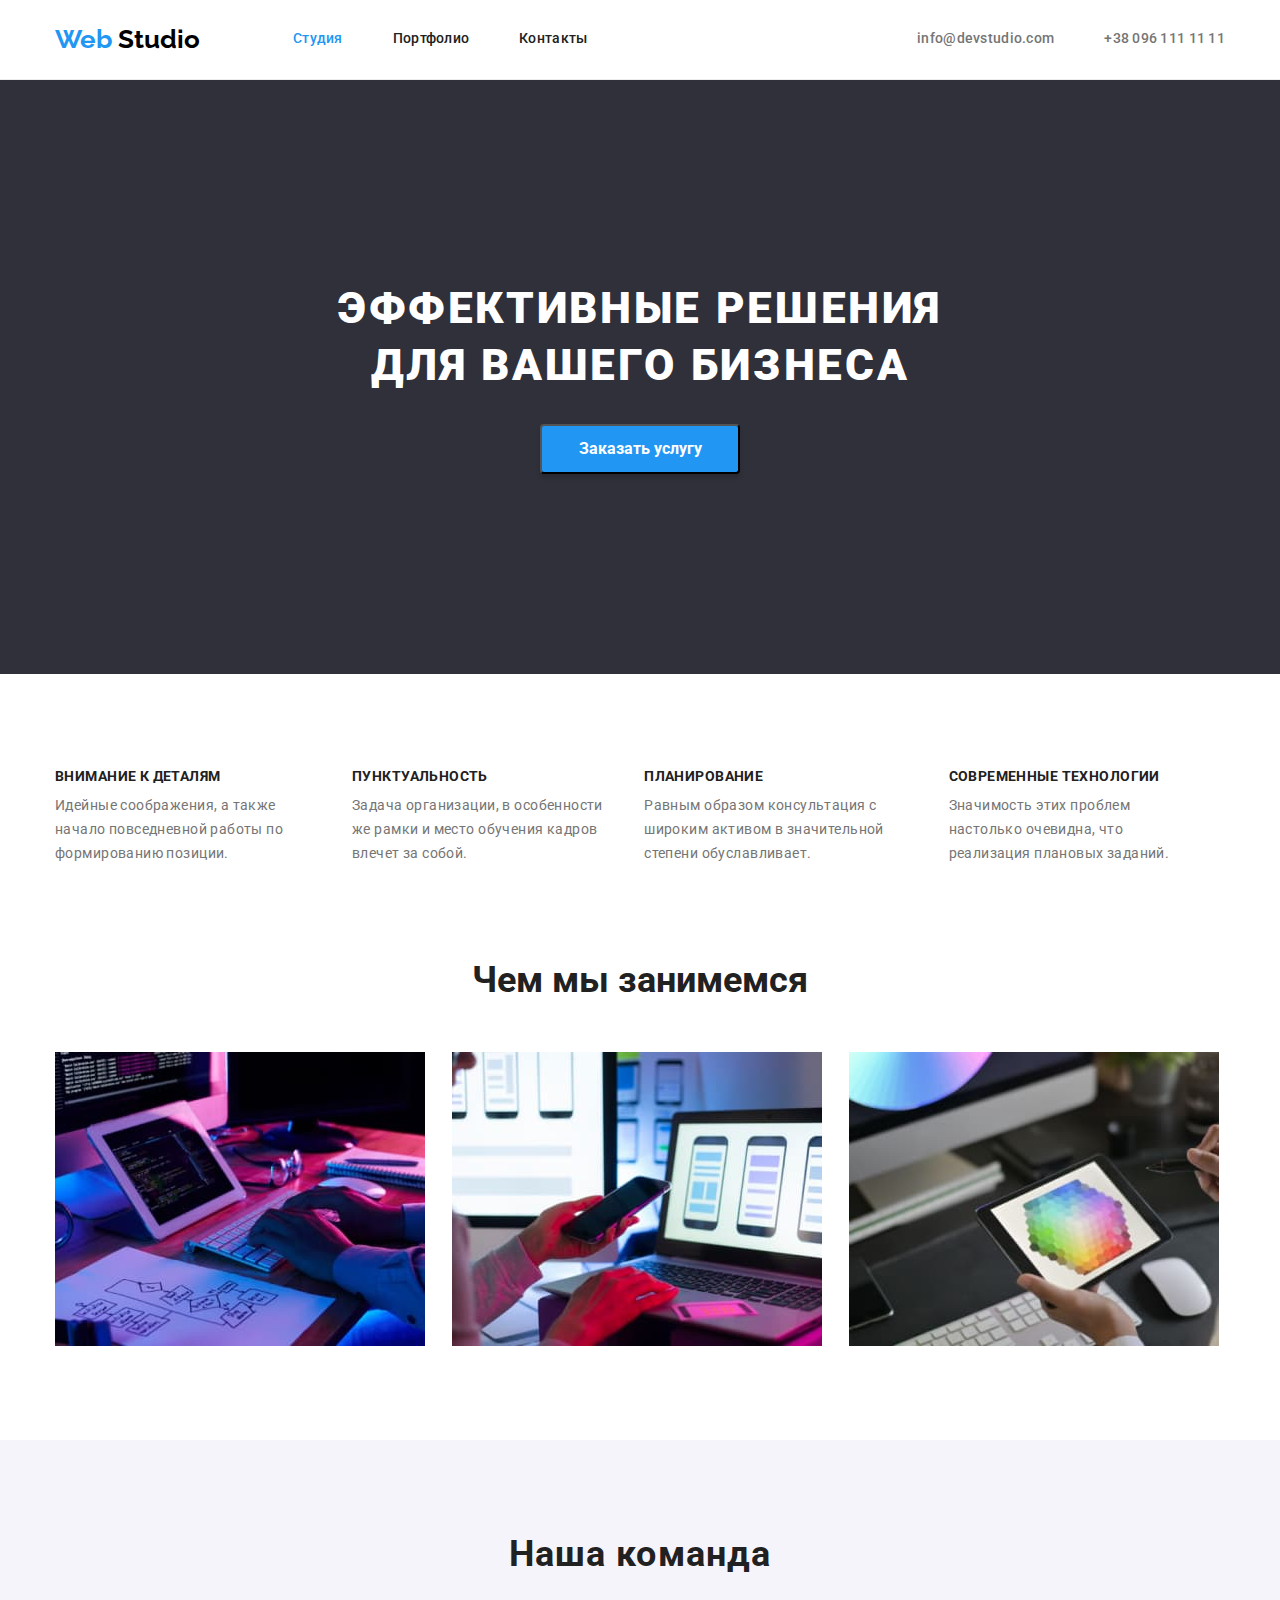
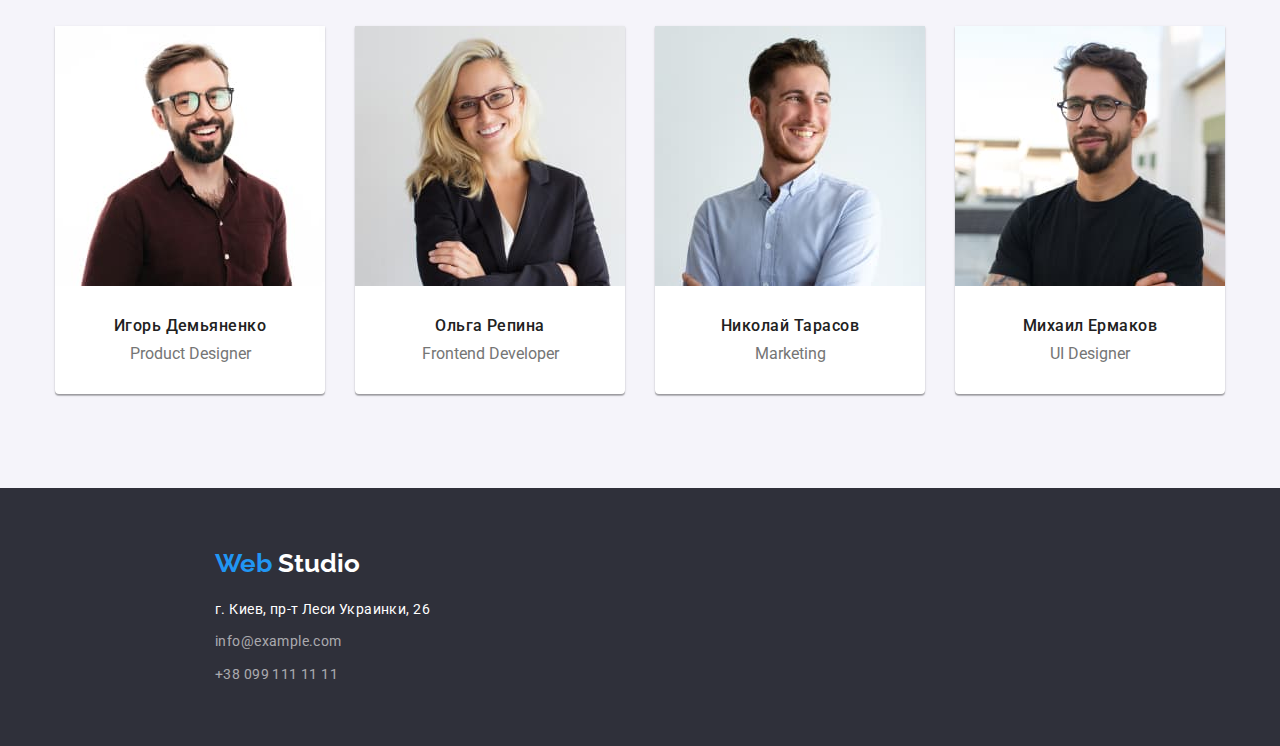
==== commit 01900fc7: "hw3-v3-0" ====
--- a/index.html
+++ b/index.html
@@ -81,10 +81,10 @@
                 <div class="container">
                 <h2 class="title-team">Наша команда</h2>
                 <ul class="list team-list">
-                    <li class="team-item"><img src="./images/img-1.jpg" alt="Игорь Демьяненко" width="270" height="260"><h3 class="team-subtitle">Игорь Демьяненко</h3><p class="team-functions">Product Designer</p></li>
-                    <li class="team-item"><img src="./images/img-2.jpg" alt="Ольга Репина" width="270" height="260"><h3 class="team-subtitle">Ольга Репина</h3><p class="team-functions">Frontend Developer</p></li>
-                    <li class="team-item"><img src="./images/img-3.jpg" alt="Николай Тарасов" width="270" height="260"><h3 class="team-subtitle">Николай Тарасов</h3><p class="team-functions">Marketing</p></li>
-                    <li class="team-item"><img src="./images/img-4.jpg" alt="Михаил Ермаков" width="270" height="260"><h3 class="team-subtitle">Михаил Ермаков</h3><p class="team-functions">UI Designer</p></li>
+                    <li class="team-item"><img src="./images/img-1.jpg" alt="Игорь Демьяненко" width="270" height="260"><div class="team-paragraf"><h3 class="team-subtitle">Игорь Демьяненко</h3><p class="team-functions">Product Designer</p></div></li>
+                    <li class="team-item"><img src="./images/img-2.jpg" alt="Ольга Репина" width="270" height="260"><div class="team-paragraf"><h3 class="team-subtitle">Ольга Репина</h3><p class="team-functions">Frontend Developer</p></div></li>
+                    <li class="team-item"><img src="./images/img-3.jpg" alt="Николай Тарасов" width="270" height="260"><div class="team-paragraf"><h3 class="team-subtitle">Николай Тарасов</h3><p class="team-functions">Marketing</p></div></li>
+                    <li class="team-item"><img src="./images/img-4.jpg" alt="Михаил Ермаков" width="270" height="260"><div class="team-paragraf"><h3 class="team-subtitle">Михаил Ермаков</h3><p class="team-functions">UI Designer</p></div></li>
                 </ul>
                 </div>
             </section>
--- a/css/styles.css
+++ b/css/styles.css
@@ -84,7 +84,7 @@
   
 }
 .header-connect{
-  margin-left: 215px;
+  margin-left: auto;
 }
 .navigation-list:not(:last-child){
   margin-right: 50px;
@@ -126,7 +126,7 @@
   display: flex;
   justify-content: center;
   
-  margin-bottom: 50px;
+  margin-bottom: 56px;
 }
 .portfolio-list{
   display: flex;
@@ -144,14 +144,21 @@
 }
 .portfolio-paragraf{
   padding: 20px 24px;
+  
 }
 .title-portfolio{
+  font-weight: bold;
+  font-size: 18px;
+  line-height: 2;
+  letter-spacing: 0.06em;
   margin-bottom: 4px;
   
 }
 .title-portfolio-function{
   color: #757575;
-
+  font-size: 16px;
+  line-height: 1.87;
+  letter-spacing: 0.03em;
 }
 
 .portfolio-container{
@@ -274,6 +281,7 @@
     text-align: center;
     display: flex;
     padding-bottom: 94px;
+    padding-top: 94px;
   }
   .team-list{
     display: flex;
@@ -289,6 +297,9 @@
     box-shadow: 0px 1px 3px rgba(0, 0, 0, 0.12), 0px 1px 1px rgba(0, 0, 0, 0.14), 0px 2px 1px rgba(0, 0, 0, 0.2);
     border-radius: 0px 0px 4px 4px;
 }
+  .team-paragraf{
+    padding: 30px 0 30px 0;
+  }
   .title-team{
     justify-content: center;
     font-weight: bold;
@@ -299,7 +310,7 @@
     margin-left: auto;  
     margin-right: auto; 
     margin-bottom: 50px;
-    padding-top: 94px;
+    
   }
   
 .team-subtitle{
@@ -307,13 +318,13 @@
   font-size: 16px;
   line-height: 1.187;
   letter-spacing: 0.03em;
-  margin:30px auto 10px auto;
+  margin-bottom: 10px;
 }
 .team-functions{
   font-size: 16px;
   line-height: 1.18;
   color: #757575;
-  margin:0 auto 30px auto;
+  
 }
 /*contact */
 
